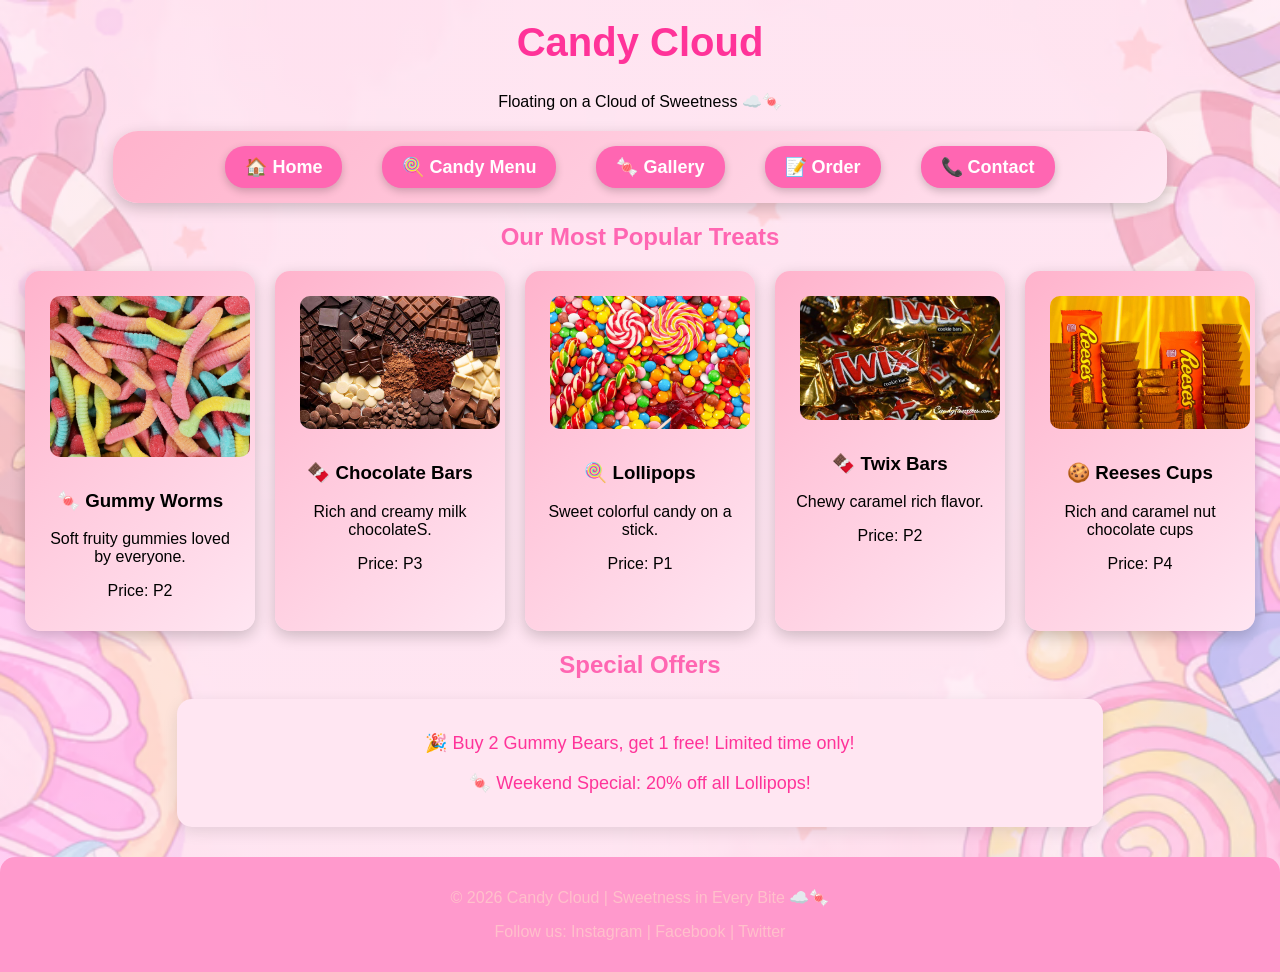
==== index.html @ 460499c3 "Initial commit of Candy Cloud website" ====
<!DOCTYPE html>
<html>

<head>
  <title>Candy Cloud</title>
  <link rel="stylesheet" href="style.css">
</head>

<body>

  <h1>Candy Cloud</h1>
  <p>Floating on a Cloud of Sweetness ☁️🍬</p>

  <nav class="candy-nav">
    <a href="index.html">🏠 Home</a>
    <a href="menu.html">🍭 Candy Menu</a>
    <a href="gallery.html">🍬 Gallery</a>
    <a href="order.html">📝 Order</a>
    <a href="contact.html">📞 Contact</a>
  </nav>

  <h2>Our Most Popular Treats</h2>
  <div class="candy-cards">

    <div class="candy-card">
      <img src="Images/sourgummy.png" alt="Gummy Worms">
      <h3>🍬 Gummy Worms</h3>
      <p>Soft fruity gummies loved by everyone.</p>
      <p>Price: P2</p>
    </div>

    <div class="candy-card">
      <img src="Images/chocolate.jpg" alt="Chocolate BarS">
      <h3>🍫 Chocolate Bars</h3>
      <p>Rich and creamy milk chocolateS.</p>
      <p>Price: P3</p>
    </div>

    <div class="candy-card">
      <img src="Images/Lollipop.jpeg" alt="Lollipop">
      <h3>🍭 Lollipops</h3>
      <p>Sweet colorful candy on a stick.</p>
      <p>Price: P1</p>
    </div>

    <div class="candy-card">
      <img src="Images/Twix.jpg" alt="Twix Bars">
      <h3>🍫 Twix Bars</h3>
      <p>Chewy caramel rich flavor.</p>
      <p>Price: P2</p>
    </div>

        <div class="candy-card">
            <img src="Images/reese's.jpg" alt="Reeses Peanut Butter Cups">
            <h3>🍪 Reeses Cups</h3>
            <p> Rich and caramel nut chocolate cups</p>
            <p>Price: P4</p>
        </div>

  </div>

  <h2>Special Offers</h2>
  <div class="offers">
    <p>🎉 Buy 2 Gummy Bears, get 1 free! Limited time only!</p>
    <p>🍬 Weekend Special: 20% off all Lollipops!</p>
  </div>

  <footer>
    <p>© 2026 Candy Cloud | Sweetness in Every Bite ☁️🍬</p>
    <p>Follow us: Instagram | Facebook | Twitter</p>
  </footer>

</body>
</html>
---- style.css ----
body {
    font-family: Arial, Helvetica, sans-serif;
    margin: 0;
    text-align: center;

    background-image: linear-gradient(rgba(255, 230, 242, 0.7), rgba(255, 230, 242, 0.7)),
                      url('Images/soft\ pink.avif');
    background-size: cover;
    background-repeat: no-repeat;
    background-position: center;
    background-attachment: fixed;
}


h1{
color: #ff3399;
font-size: 40px;
margin-top: 20px;
}

h2{
color: #ff66b2;
}


nav{
background-color: #ff99cc;
padding: 15px;
}

nav a{
color: white;
text-decoration: none;
font-weight: bold;
margin: 15px;
font-size: 18px;
}

nav a:hover{
color: #ffe6f2;
}

table {
    width: 80%;
    margin: 20px auto;
    border-collapse: collapse;
    font-family: 'Comic Sans MS', cursive, sans-serif;
}

th, td {
    padding: 12px 15px;
    border: 1px solid #ffb3cc;
    text-align: center;
}

th {
    background-color: #ff66b2;
    color: white;
    font-size: 18px;
}

tr {
    background-color: #ffd6e6;
    transition: all 0.3s ease; 
}


tr:hover {
    background-color: #ff99cc; 
    transform: scale(1.02);    
    box-shadow: 0 5px 10px rgba(255,182,193,0.3);
}


img{
margin: 10px;
border-radius: 10px;
}



form{
background-color: white;
width: 40%;
margin: auto;
padding: 20px;
border-radius: 10px;
}

input, select{
padding: 8px;
margin: 5px;
}

input[type="submit"]{
background-color: #ff66b2;
color: white;
border: none;
padding: 10px 20px;
cursor: pointer;
}

input[type="submit"]:hover{
background-color: #ff3399;
}


.candy-nav{
  display: flex;
  justify-content: center;
  background: linear-gradient(135deg, #ffb3cc, #ffe6f2);
  padding: 15px;
  border-radius: 25px;
  margin: 20px auto;
  width: 80%;
  box-shadow: 0 5px 15px rgba(0,0,0,0.2);
  font-family: 'Comic Sans MS', cursive, sans-serif;
}

.candy-nav a{
  color: white;
  text-decoration: none;
  font-weight: bold;
  font-size: 18px;
  margin: 0 20px;
  padding: 10px 20px;
  border-radius: 20px;
  transition: all 0.3s ease;
  background: #ff66b2;
  box-shadow: 0 3px 8px rgba(0,0,0,0.2);
}

.candy-nav a:hover{
  background: #ff3399;
  transform: scale(1.1);
  box-shadow: 0 5px 15px rgba(0,0,0,0.3);
}

.candy-cards{
  display: flex;
  flex-wrap: wrap;
  justify-content: center;
  gap: 20px;
  margin: 20px auto;
}

.candy-card {
    background: linear-gradient(135deg, #ffb3cc, #ffe6f2);
    width: 200px;
    padding: 15px;
    border-radius: 15px;
    box-shadow: 0 5px 15px rgba(0, 0, 0, 0.2);
    text-align: center;
    transition: transform 0.3s ease;
}

.candy-card img{
  width: 100%;
  border-radius: 10px;
}

.candy-card:hover{
  transform: scale(1.05);
}

.offers{
  background-color: #ffe6f2;
  width: 70%;
  margin: 20px auto;
  padding: 15px;
  border-radius: 15px;
  font-size: 18px;
  color: #ff3399;
  box-shadow: 0 5px 15px rgba(0,0,0,0.1);
}

footer{
  background-color: #ff99cc;
  color: pink;
  padding: 15px;
  text-align: center;
  margin-top: 30px;
  border-radius: 15px 15px 0 0;
}

.candy-form {
    background: linear-gradient(135deg, #ffb3cc, #ffe6f2); 
    width: 50%;
    margin: 20px auto;
    padding: 25px;
    border-radius: 15px;
    box-shadow: 0 5px 15px rgba(0,0,0,0.2);
    font-family: 'Comic Sans MS', cursive, sans-serif;
    text-align: left;
}

.candy-form input[type="submit"] {
    background-color: #ff66b2;
    color: pink;
    border: none;
    padding: 12px 25px;
    font-size: 16px;
    border-radius: 15px;
    cursor: pointer;
    transition: all 0.3s ease;
}

.candy-form input[type="submit"]:hover {
    background-color: #ff3399;
    transform: scale(1.05);
    box-shadow: 0 5px 10px rgba(255,182,193,0.5);
}
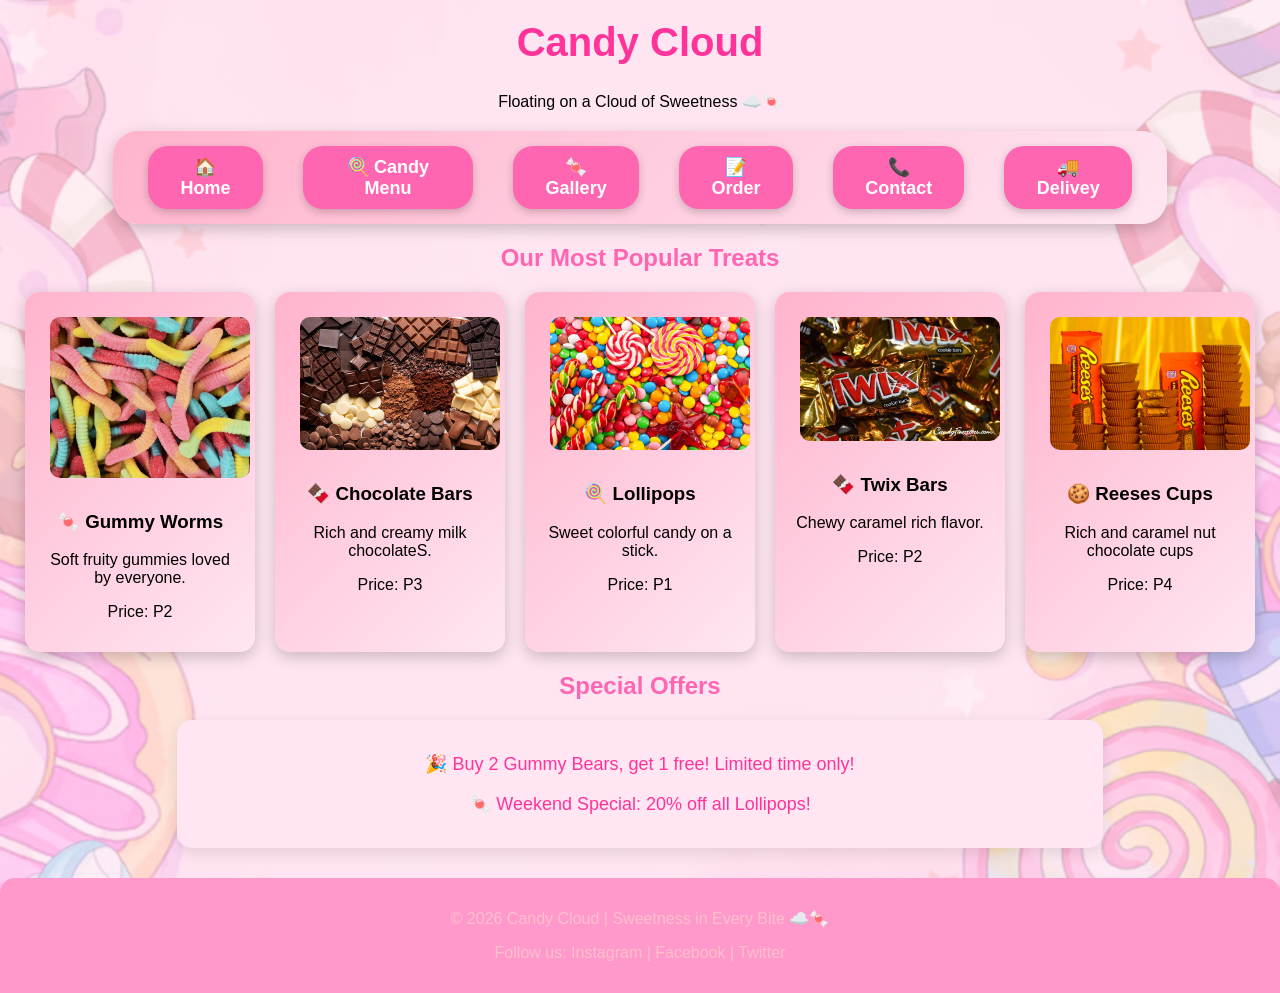
==== commit 354499ec: "Added delivery page,updated candy gallery as well as styling" ====
--- a/index.html
+++ b/index.html
@@ -17,6 +17,7 @@
     <a href="gallery.html">🍬 Gallery</a>
     <a href="order.html">📝 Order</a>
     <a href="contact.html">📞 Contact</a>
+    <a href="delivery.html">🚚 Delivey</a>
   </nav>
 
   <h2>Our Most Popular Treats</h2>
--- a/style.css
+++ b/style.css
@@ -209,4 +209,5 @@
     background-color: #ff3399;
     transform: scale(1.05);
     box-shadow: 0 5px 10px rgba(255,182,193,0.5);
-}+}
+
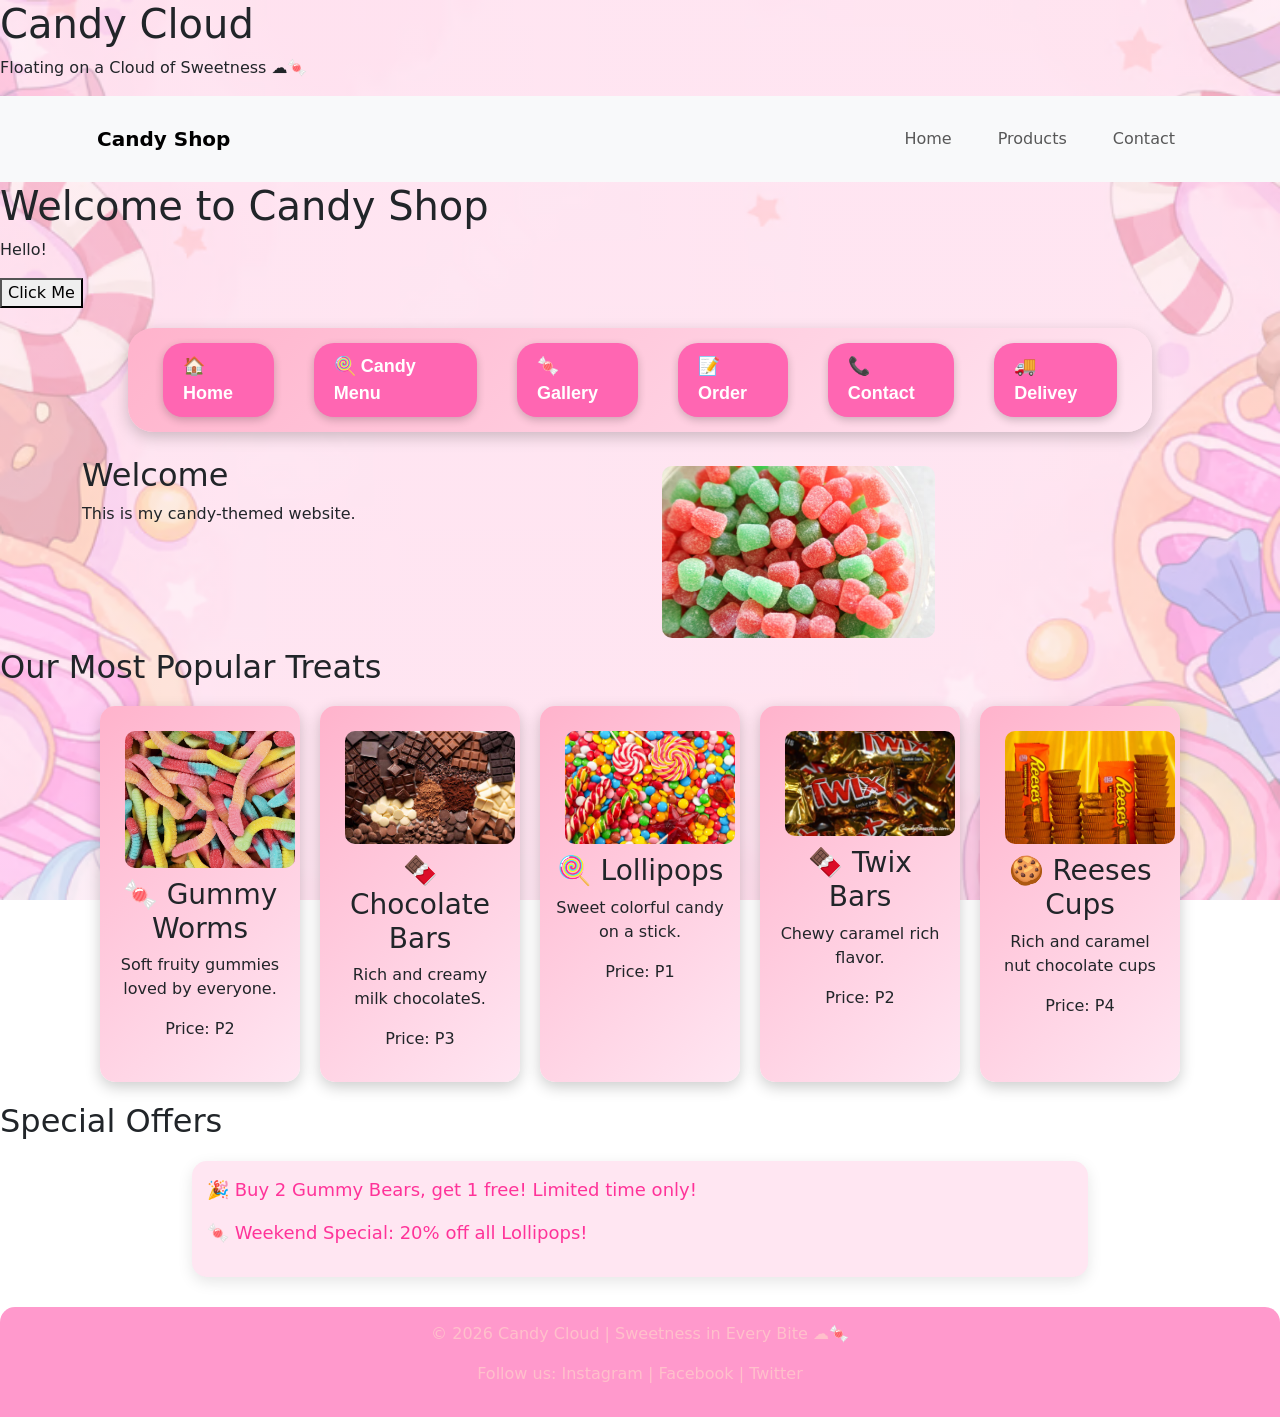
==== commit ddb2bd80: "Updated website with Bootstrap, CSS and JavaScript improvements" ====
--- a/index.html
+++ b/index.html
@@ -4,12 +4,42 @@
 <head>
   <title>Candy Cloud</title>
   <link rel="stylesheet" href="style.css">
+  <link href="https://cdn.jsdelivr.net/npm/bootstrap@5.3.0/dist/css/bootstrap.min.css" rel="stylesheet">
 </head>
 
 <body>
 
+<header>
   <h1>Candy Cloud</h1>
   <p>Floating on a Cloud of Sweetness ☁️🍬</p>
+</header>
+
+<nav class="navbar navbar-expand-lg navbar-light bg-light">
+  <div class="container">
+    <a class="navbar-brand" href="#">Candy Shop</a>
+
+    <div class="collapse navbar-collapse">
+      <ul class="navbar-nav ms-auto">
+      <a class="nav-link" href="#home">Home</a>
+      <a class="nav-link" href="#products">Products</a>
+      <a class="nav-link" href="#contact">Contact</a>
+      </ul>
+    </div>
+  </div>
+</nav>
+
+<h1 id="home">Welcome to Candy Shop</h1>
+
+<div id="products">
+</div>
+
+<div id="contact">
+  
+  <p id="text">Hello!</p>
+
+<button id="changeBtn">Click Me</button>
+
+</div>
 
   <nav class="candy-nav">
     <a href="index.html">🏠 Home</a>
@@ -19,6 +49,23 @@
     <a href="contact.html">📞 Contact</a>
     <a href="delivery.html">🚚 Delivey</a>
   </nav>
+
+  <div class="container mt-4">
+
+  <div class="row">
+
+    <div class="col-md-6">
+      <h2>Welcome</h2>
+      <p>This is my candy-themed website.</p>
+    </div>
+
+    <div class="col-md-6">
+      <img src="Images/Gum drops.jpg" class="img-fluid w-50" alt="image">
+    </div>
+
+  </div>
+
+</div>
 
   <h2>Our Most Popular Treats</h2>
   <div class="candy-cards">
@@ -66,10 +113,18 @@
     <p>🍬 Weekend Special: 20% off all Lollipops!</p>
   </div>
 
+
   <footer>
     <p>© 2026 Candy Cloud | Sweetness in Every Bite ☁️🍬</p>
     <p>Follow us: Instagram | Facebook | Twitter</p>
   </footer>
 
+  <script>
+document.getElementById("changeBtn").addEventListener("click", function () {
+    document.getElementById("text").innerHTML = "You clicked the button!";
+});
+</script>
+
 </body>
-</html>+</html>
+
--- a/style.css
+++ b/style.css
@@ -211,3 +211,14 @@
     box-shadow: 0 5px 10px rgba(255,182,193,0.5);
 }
 
+@media (max-width: 768px) {
+  .candy-cards {
+    flex-direction: column;
+    align-items: center;
+  }
+
+  .candy-form {
+    width: 90%;
+  }
+}
+
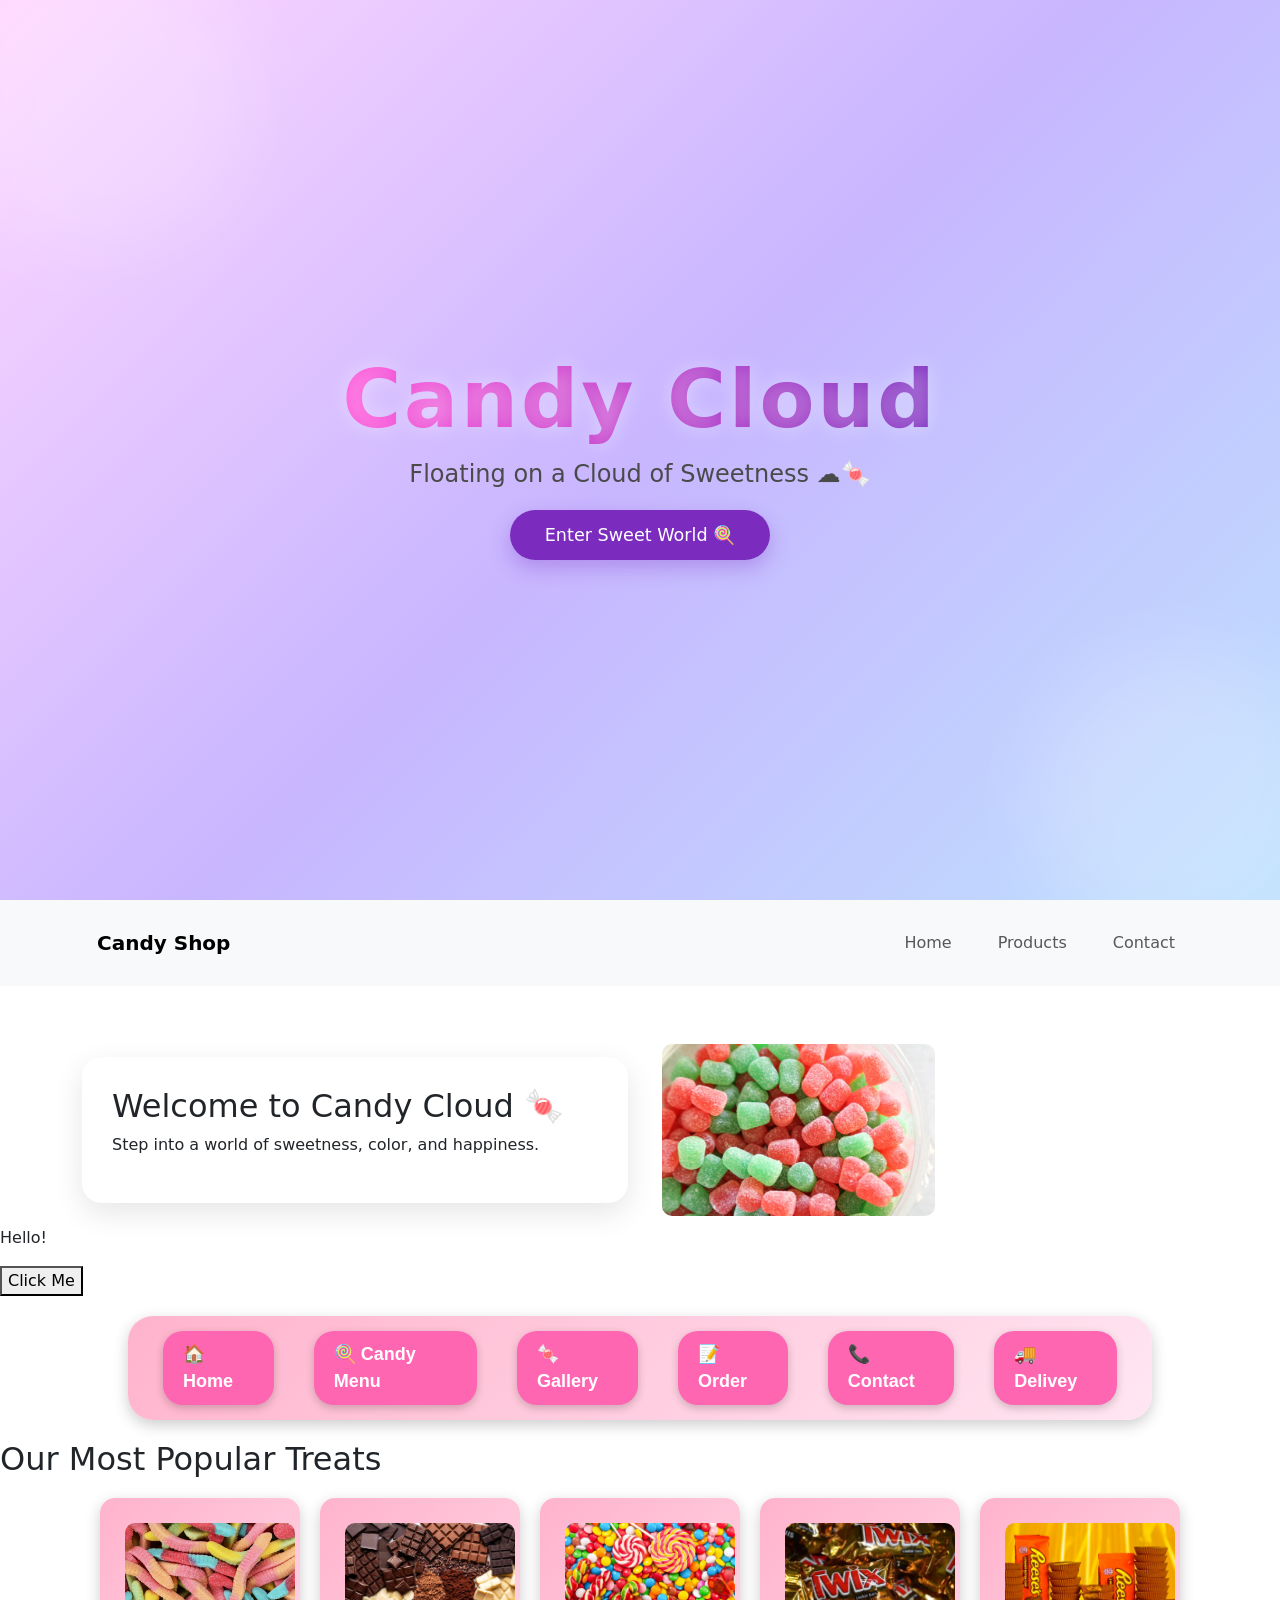
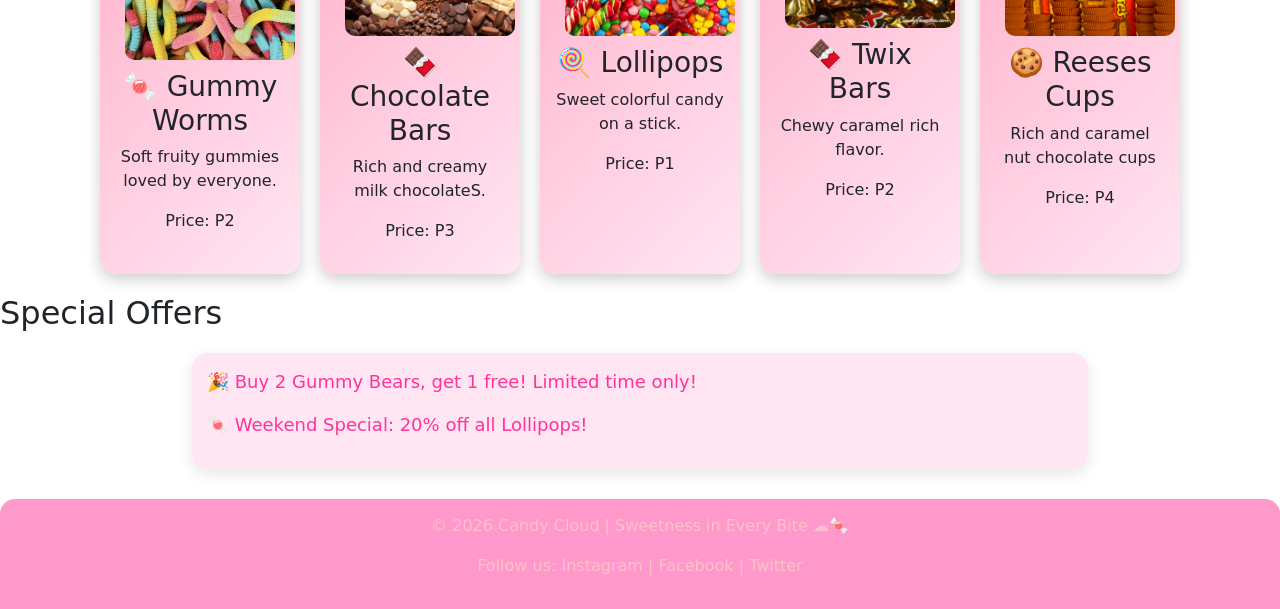
==== commit 54b474c9: "Updated website design and landing page" ====
--- a/index.html
+++ b/index.html
@@ -2,16 +2,34 @@
 <html>
 
 <head>
+  <meta charset="UTF-8">
+  <meta name="viewport" content="width=device-width, initial-scale=1.0">
+
   <title>Candy Cloud</title>
+
   <link rel="stylesheet" href="style.css">
+
   <link href="https://cdn.jsdelivr.net/npm/bootstrap@5.3.0/dist/css/bootstrap.min.css" rel="stylesheet">
 </head>
 
 <body>
 
-<header>
-  <h1>Candy Cloud</h1>
-  <p>Floating on a Cloud of Sweetness ☁️🍬</p>
+  <header class="hero-section">
+
+  <div class="overlay"></div>
+
+  <div class="hero-content">
+    <h1 class="logo-title">Candy Cloud</h1>
+
+    <p class="tagline">
+      Floating on a Cloud of Sweetness ☁️🍬
+    </p>
+
+    <a href="#products" class="enter-btn">
+      Enter Sweet World 🍭
+    </a>
+  </div>
+
 </header>
 
 <nav class="navbar navbar-expand-lg navbar-light bg-light">
@@ -28,7 +46,24 @@
   </div>
 </nav>
 
-<h1 id="home">Welcome to Candy Shop</h1>
+<section class="home-section container mt-5" id="home">
+  <div class="row align-items-center">
+
+    <div class="col-md-6">
+      <div class="info-card">
+        <h2>Welcome to Candy Cloud 🍬</h2>
+        <p>
+          Step into a world of sweetness, color, and happiness.
+        </p>
+      </div>
+    </div>
+
+    <div class="col-md-6">
+      <img src="Images/Gum drops.jpg" class="img-fluid w-50" alt="image">
+    </div>
+
+  </div>
+</section>
 
 <div id="products">
 </div>
@@ -49,23 +84,6 @@
     <a href="contact.html">📞 Contact</a>
     <a href="delivery.html">🚚 Delivey</a>
   </nav>
-
-  <div class="container mt-4">
-
-  <div class="row">
-
-    <div class="col-md-6">
-      <h2>Welcome</h2>
-      <p>This is my candy-themed website.</p>
-    </div>
-
-    <div class="col-md-6">
-      <img src="Images/Gum drops.jpg" class="img-fluid w-50" alt="image">
-    </div>
-
-  </div>
-
-</div>
 
   <h2>Our Most Popular Treats</h2>
   <div class="candy-cards">
--- a/style.css
+++ b/style.css
@@ -222,3 +222,89 @@
   }
 }
 
+.hero-section{
+    height:100vh;
+    background: linear-gradient(135deg, #ffd6ff, #c8b6ff, #bde0fe);
+    display:flex;
+    justify-content:center;
+    align-items:center;
+    text-align:center;
+    position:relative;
+    overflow:hidden;
+}
+
+.hero-section::before,
+.hero-section::after{
+    content:"";
+    position:absolute;
+    width:300px;
+    height:300px;
+    background:rgba(255,255,255,0.2);
+    border-radius:50%;
+    filter:blur(40px);
+    animation: float 6s infinite alternate;
+}
+
+.hero-section::before{
+    top:-50px;
+    left:-50px;
+}
+
+.hero-section::after{
+    bottom:-50px;
+    right:-50px;
+}
+
+@keyframes float{
+    from{
+        transform:translateY(0px);
+    }
+    to{
+        transform:translateY(30px);
+    }
+}
+
+.hero-content{
+    position:relative;
+    z-index:2;
+}
+
+.logo-title{
+    font-size:5rem;
+    font-weight:bold;
+    background: linear-gradient(to right, #ff4fd8, #7b2cbf);
+    -webkit-background-clip:text;
+    -webkit-text-fill-color:transparent;
+    text-shadow: 0 0 20px rgba(255,255,255,0.4);
+    letter-spacing:3px;
+}
+
+.tagline{
+    font-size:1.5rem;
+    color:#4a4a4a;
+    margin-bottom:30px;
+}
+
+.enter-btn{
+    padding:15px 35px;
+    background:#7b2cbf;
+    color:white;
+    text-decoration:none;
+    border-radius:50px;
+    font-size:1.1rem;
+    transition:0.3s ease;
+    box-shadow:0 8px 20px rgba(123,44,191,0.3);
+}
+
+.enter-btn:hover{
+    background:#5a189a;
+    transform:translateY(-3px);
+}
+
+.info-card{
+    background: white;
+    padding: 30px;
+    border-radius: 20px;
+    box-shadow: 0 10px 30px rgba(0,0,0,0.1);
+}
+
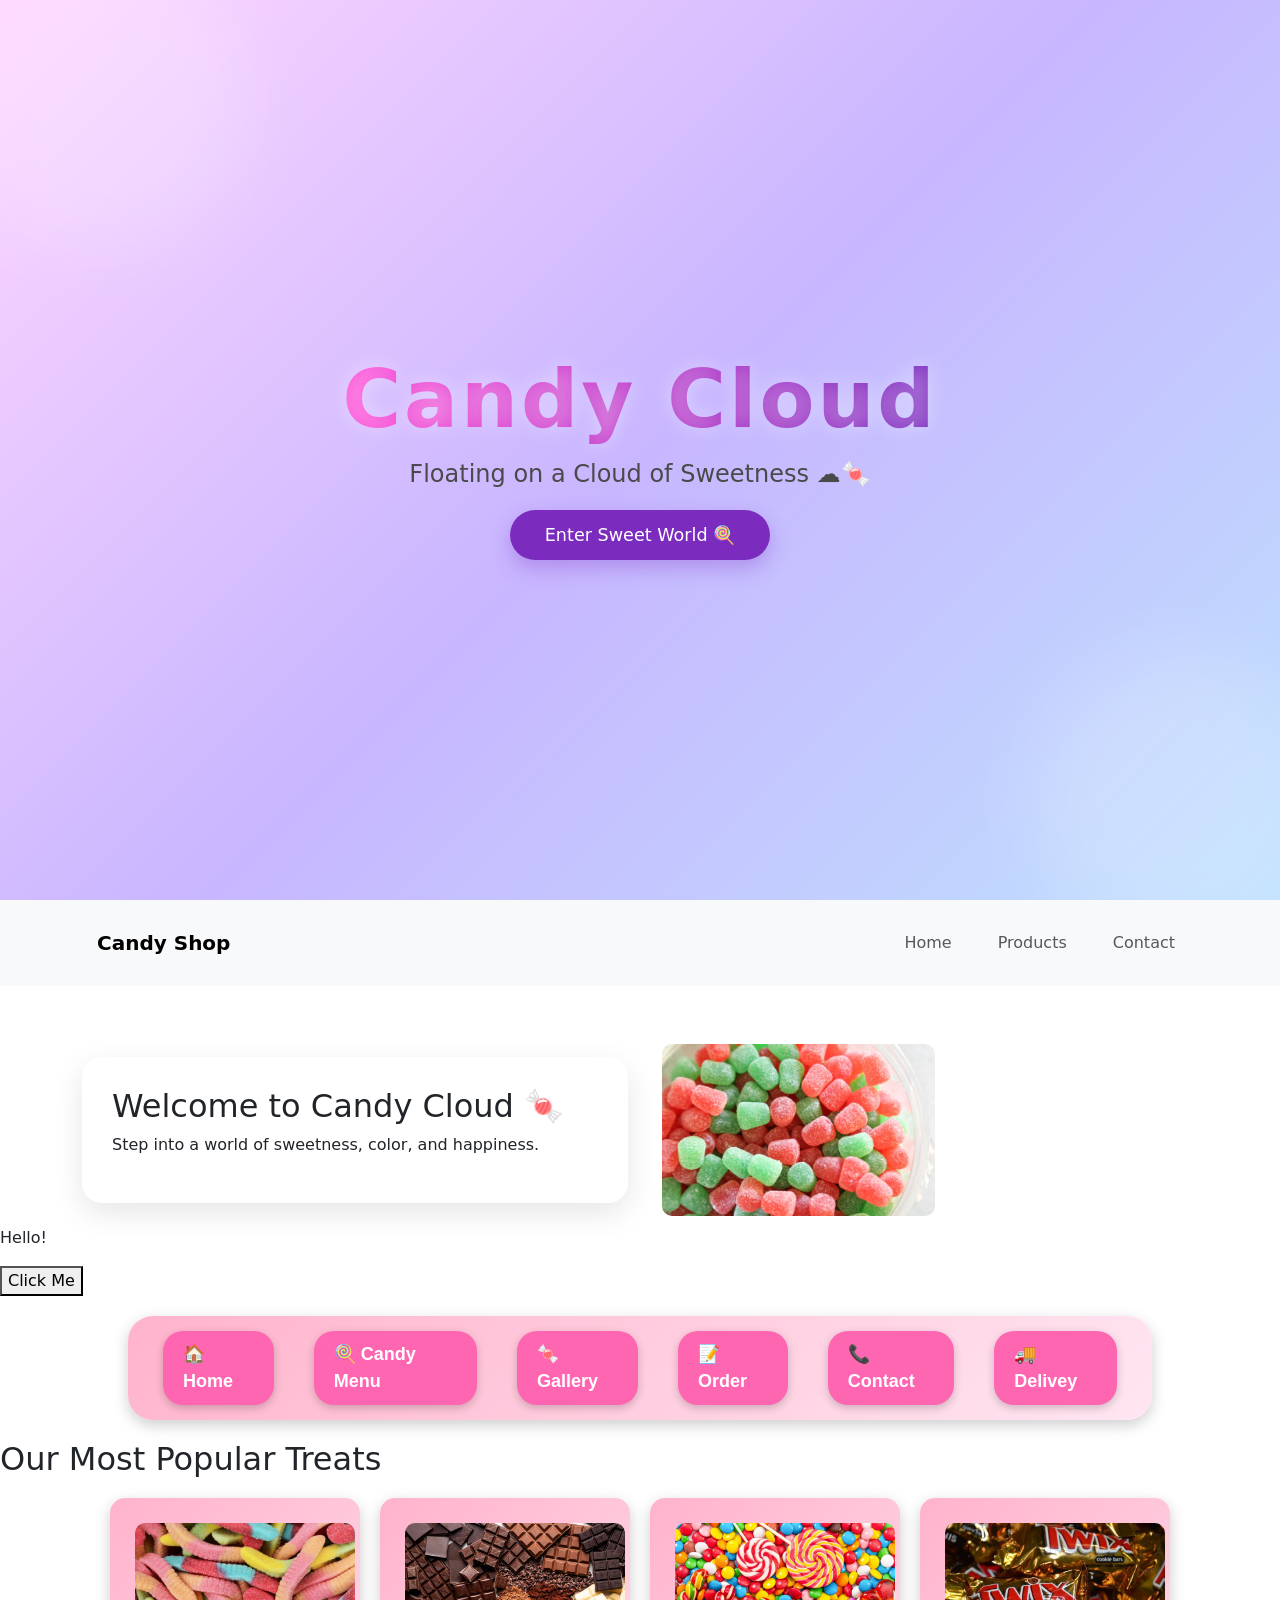
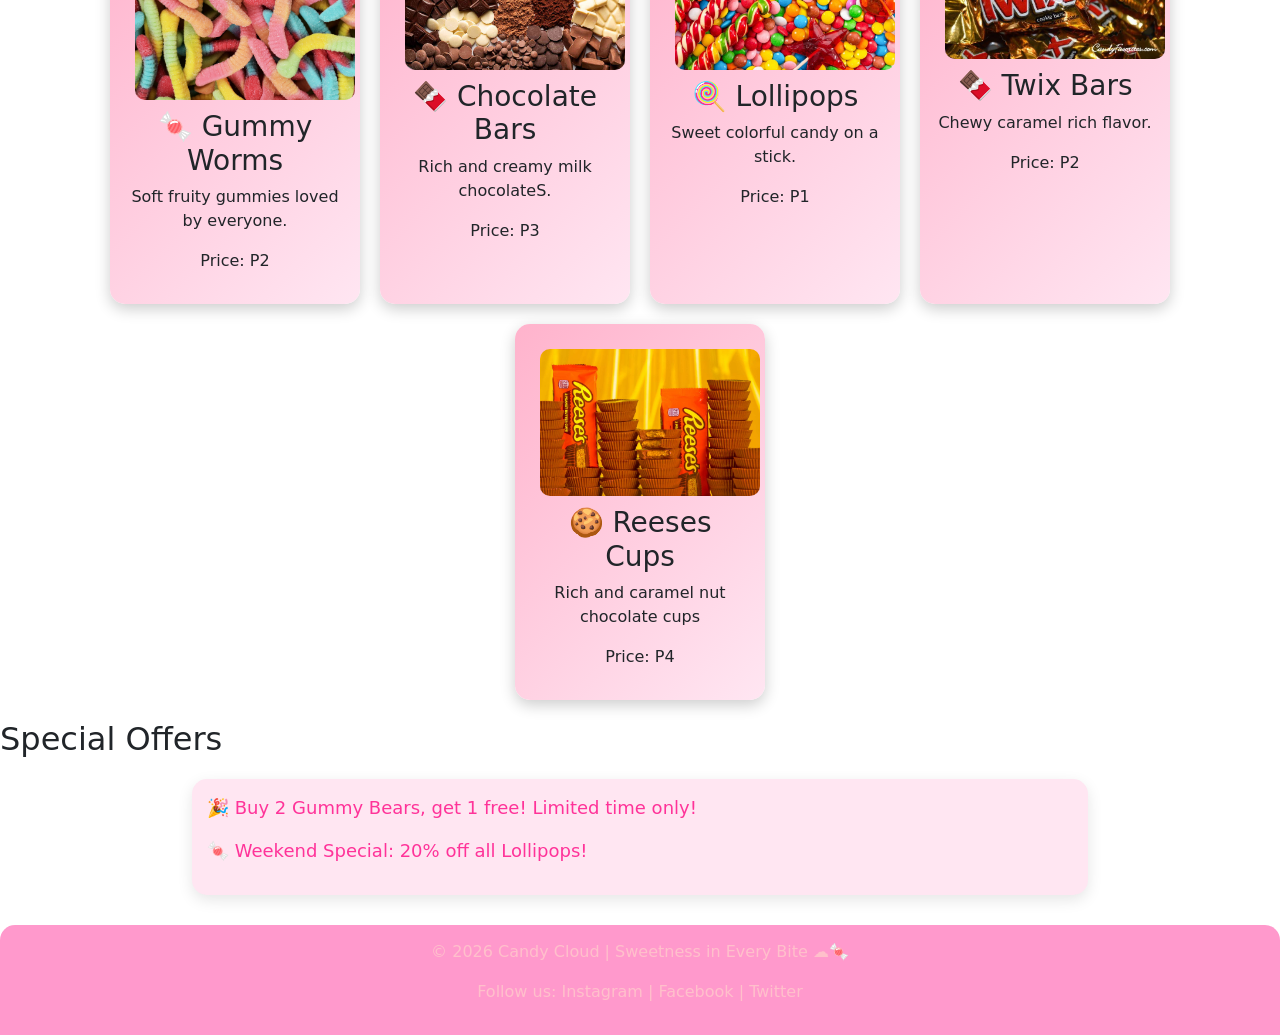
==== commit 3df8e95a: "Fixed mobile responsivness" ====
--- a/index.html
+++ b/index.html
@@ -34,15 +34,31 @@
 
 <nav class="navbar navbar-expand-lg navbar-light bg-light">
   <div class="container">
+
     <a class="navbar-brand" href="#">Candy Shop</a>
 
-    <div class="collapse navbar-collapse">
+    <button class="navbar-toggler" type="button" data-bs-toggle="collapse" data-bs-target="#navbarNav">
+      <span class="navbar-toggler-icon"></span>
+    </button>
+
+    <div class="collapse navbar-collapse" id="navbarNav">
       <ul class="navbar-nav ms-auto">
-      <a class="nav-link" href="#home">Home</a>
-      <a class="nav-link" href="#products">Products</a>
-      <a class="nav-link" href="#contact">Contact</a>
+
+        <li class="nav-item">
+          <a class="nav-link" href="#home">Home</a>
+        </li>
+
+        <li class="nav-item">
+          <a class="nav-link" href="#products">Products</a>
+        </li>
+
+        <li class="nav-item">
+          <a class="nav-link" href="#contact">Contact</a>
+        </li>
+
       </ul>
     </div>
+
   </div>
 </nav>
 
@@ -137,11 +153,9 @@
     <p>Follow us: Instagram | Facebook | Twitter</p>
   </footer>
 
-  <script>
-document.getElementById("changeBtn").addEventListener("click", function () {
-    document.getElementById("text").innerHTML = "You clicked the button!";
-});
-</script>
+  <script src="https://cdn.jsdelivr.net/npm/bootstrap@5.3.0/dist/js/bootstrap.bundle.min.js">
+    
+  </script>
 
 </body>
 </html>
--- a/style.css
+++ b/style.css
@@ -146,7 +146,7 @@
 
 .candy-card {
     background: linear-gradient(135deg, #ffb3cc, #ffe6f2);
-    width: 200px;
+    width: 250px;
     padding: 15px;
     border-radius: 15px;
     box-shadow: 0 5px 15px rgba(0, 0, 0, 0.2);
@@ -308,3 +308,16 @@
     box-shadow: 0 10px 30px rgba(0,0,0,0.1);
 }
 
+@media (max-width: 768px){
+    .candy-cards{
+        flex-direction: column;
+        align-items: center;
+    }
+
+    .candy-card{
+        width: 90%;
+    }
+}
+
+
+
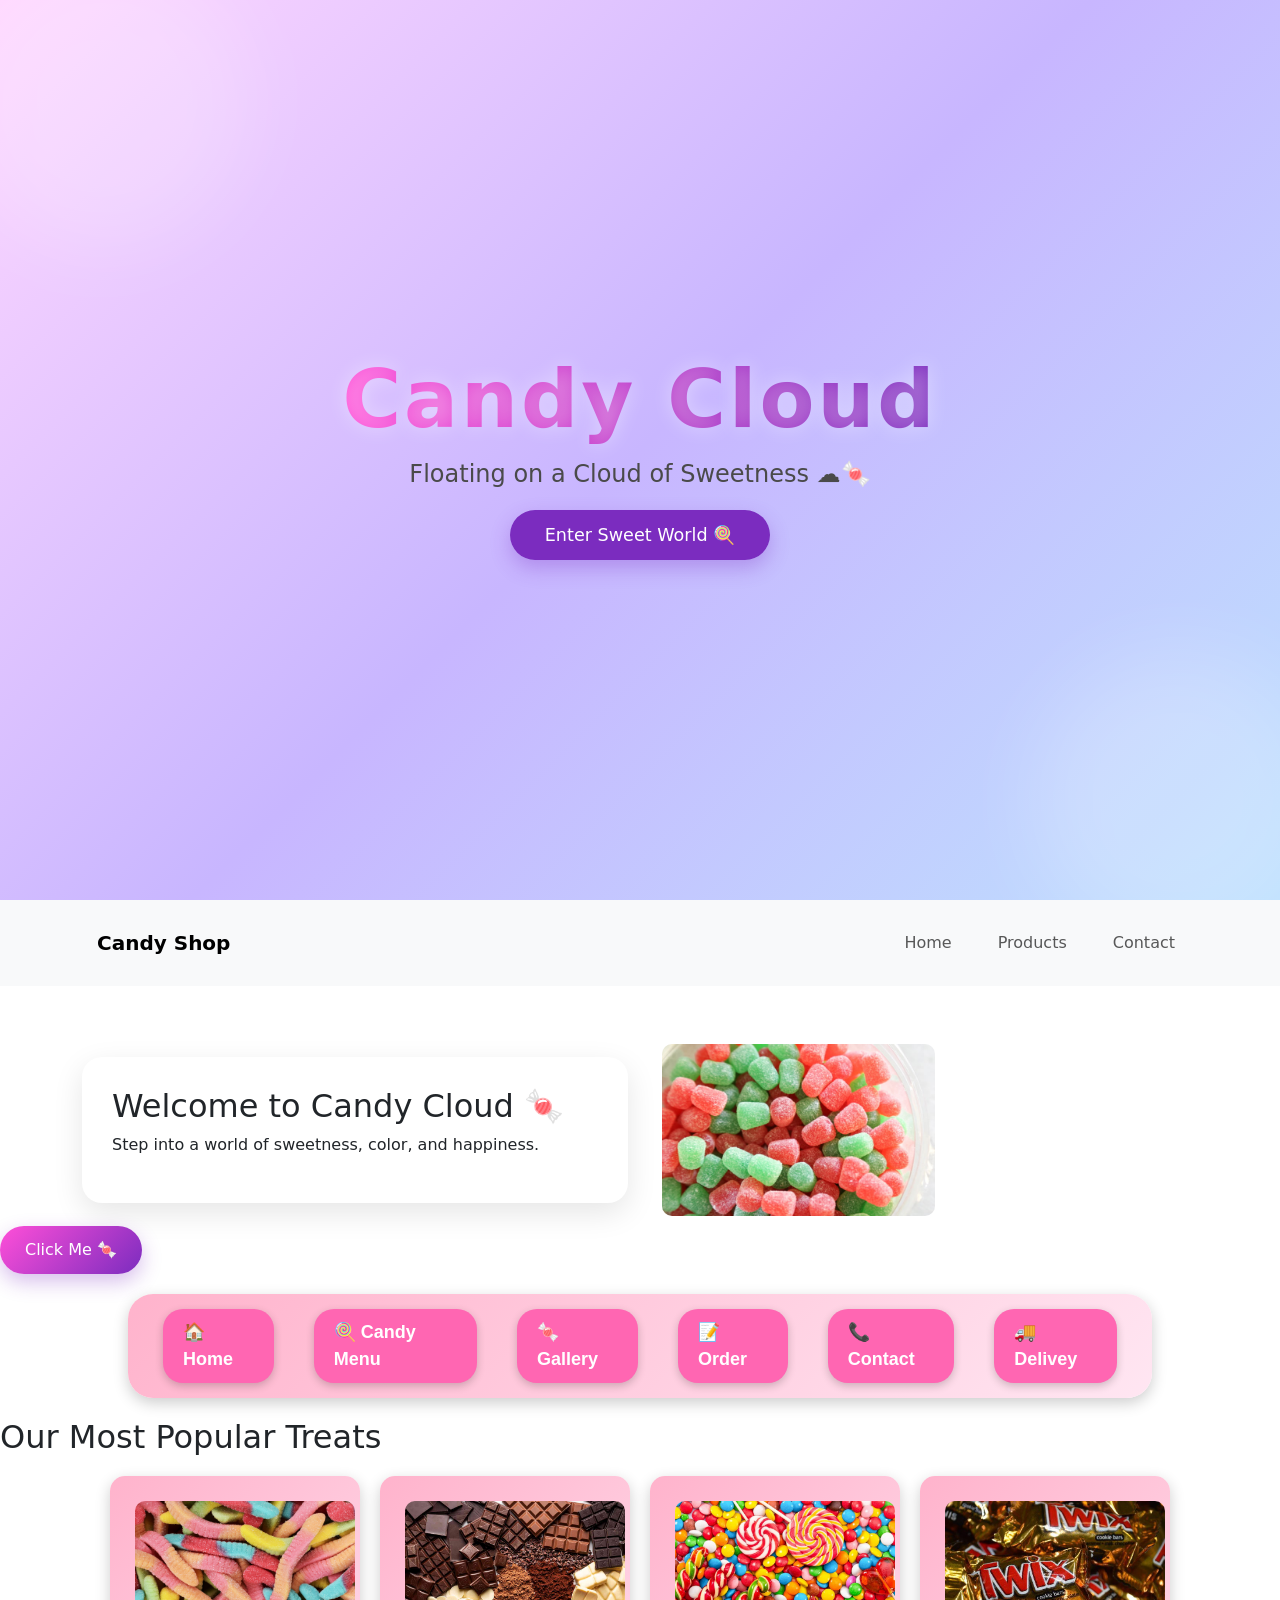
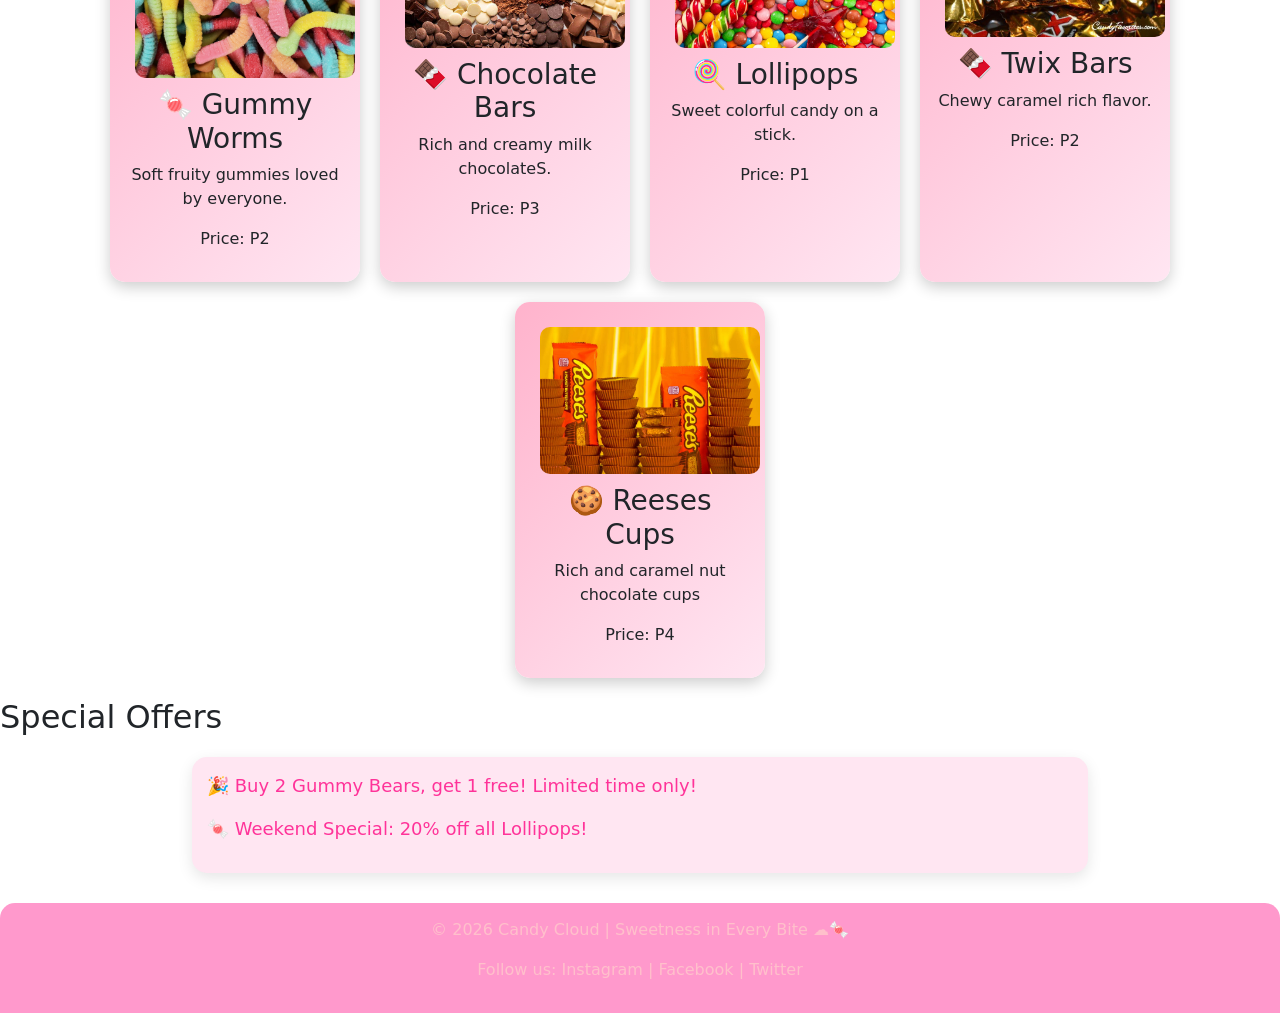
==== commit 956298f6: "Updated button feature" ====
--- a/index.html
+++ b/index.html
@@ -32,6 +32,7 @@
 
 </header>
 
+
 <nav class="navbar navbar-expand-lg navbar-light bg-light">
   <div class="container">
 
@@ -62,6 +63,7 @@
   </div>
 </nav>
 
+
 <section class="home-section container mt-5" id="home">
   <div class="row align-items-center">
 
@@ -81,16 +83,9 @@
   </div>
 </section>
 
-<div id="products">
-</div>
-
-<div id="contact">
-  
-  <p id="text">Hello!</p>
-
-<button id="changeBtn">Click Me</button>
-
-</div>
+<button class="candy-btn">
+  Click Me 🍬
+</button>
 
   <nav class="candy-nav">
     <a href="index.html">🏠 Home</a>
@@ -153,9 +148,12 @@
     <p>Follow us: Instagram | Facebook | Twitter</p>
   </footer>
 
-  <script src="https://cdn.jsdelivr.net/npm/bootstrap@5.3.0/dist/js/bootstrap.bundle.min.js">
-    
-  </script>
+  <script>
+document.getElementById("candyBtn").addEventListener("click", function () {
+    document.getElementById("message").innerHTML = "🍬 Sweet choice!";
+});
+</script>
+
 
 </body>
 </html>
--- a/style.css
+++ b/style.css
@@ -319,5 +319,26 @@
     }
 }
 
-
-
+.candy-btn{
+    background: linear-gradient(135deg, #ff4fd8, #7b2cbf);
+    color: white;
+    border: none;
+    padding: 12px 25px;
+    border-radius: 30px;
+    font-size: 16px;
+    cursor: pointer;
+    transition: all 0.3s ease;
+    box-shadow: 0 8px 20px rgba(123,44,191,0.3);
+}
+
+.candy-btn:hover{
+    transform: scale(1.1);
+    box-shadow: 0 12px 25px rgba(123,44,191,0.5);
+}
+
+.candy-btn:active{
+    transform: scale(0.95);
+}
+
+
+
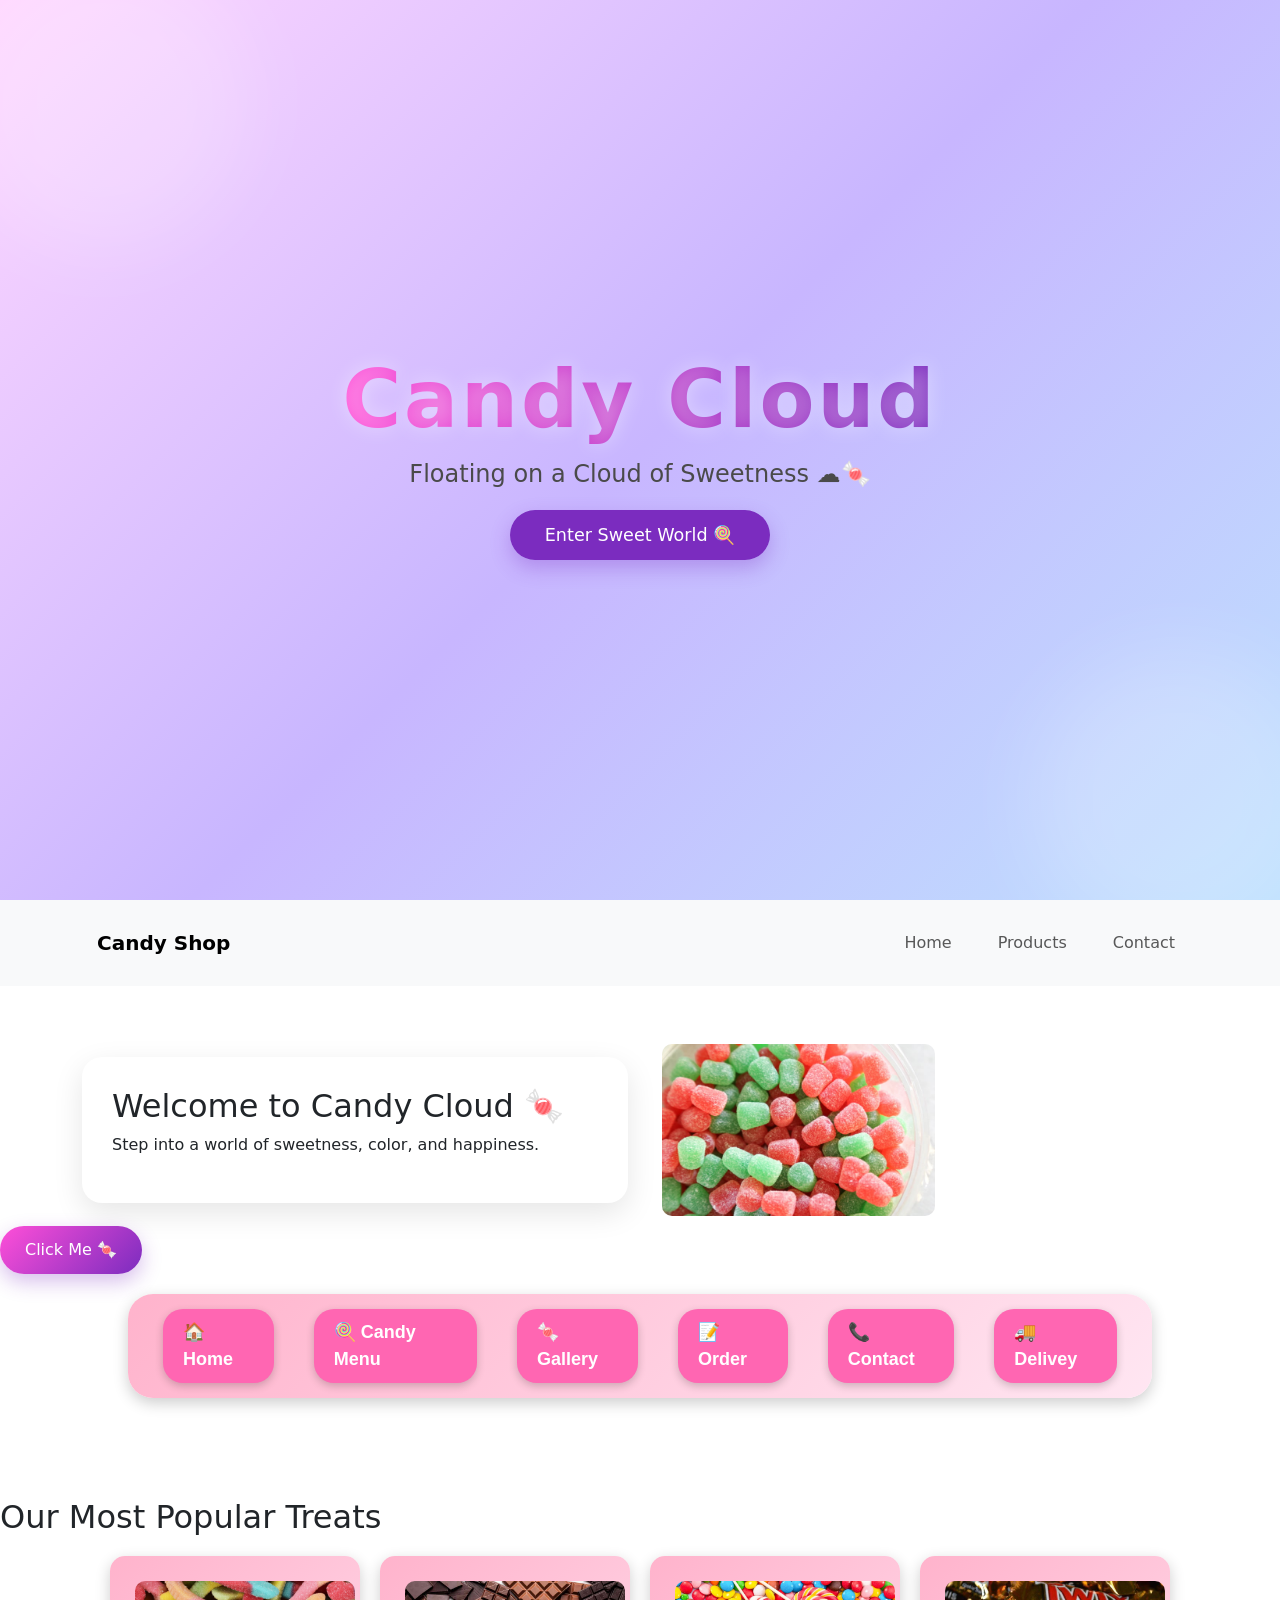
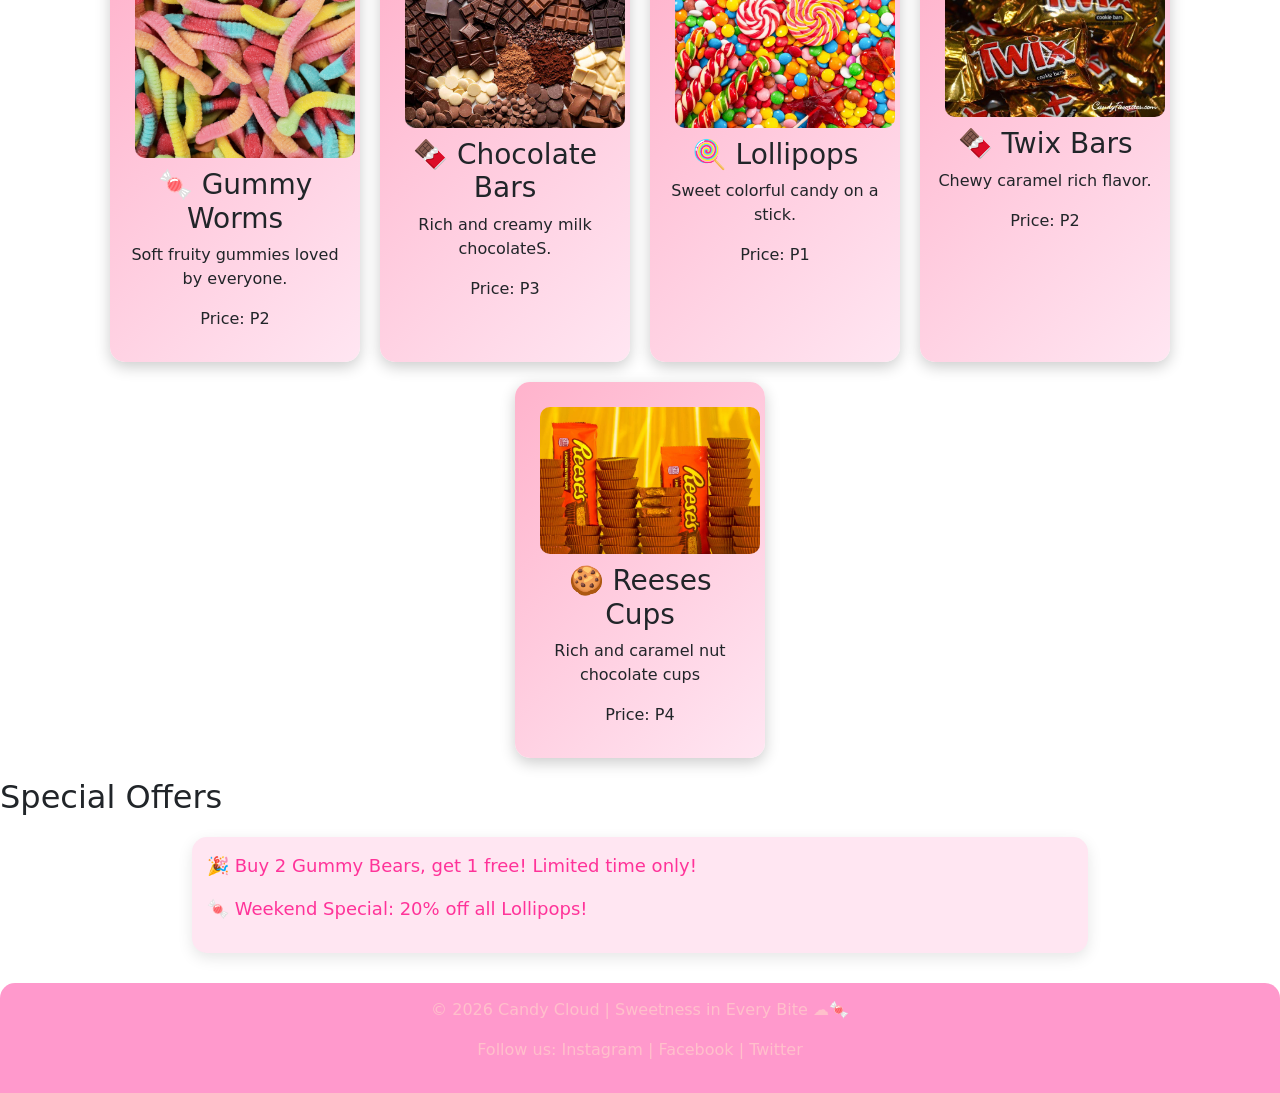
==== commit 32d99cfb: "Updated button feature and failed,looing for possible solutions" ====
--- a/index.html
+++ b/index.html
@@ -26,8 +26,9 @@
     </p>
 
     <a href="#products" class="enter-btn">
-      Enter Sweet World 🍭
-    </a>
+  Enter Sweet World 🍭
+</a>
+
   </div>
 
 </header>
@@ -83,9 +84,11 @@
   </div>
 </section>
 
-<button class="candy-btn">
+<button id="candyBtn" class="candy-btn">
   Click Me 🍬
 </button>
+
+<p id="message"></p>
 
   <nav class="candy-nav">
     <a href="index.html">🏠 Home</a>
@@ -96,8 +99,11 @@
     <a href="delivery.html">🚚 Delivey</a>
   </nav>
 
-  <h2>Our Most Popular Treats</h2>
-  <div class="candy-cards">
+  <section id="products">
+
+<h2>Our Most Popular Treats</h2>
+
+<div class="candy-cards">
 
     <div class="candy-card">
       <img src="Images/sourgummy.png" alt="Gummy Worms">
@@ -135,6 +141,7 @@
         </div>
 
   </div>
+</section>
 
   <h2>Special Offers</h2>
   <div class="offers">
@@ -149,8 +156,10 @@
   </footer>
 
   <script>
-document.getElementById("candyBtn").addEventListener("click", function () {
+document.addEventListener("DOMContentLoaded", function () {
+  document.getElementById("candyBtn").addEventListener("click", function () {
     document.getElementById("message").innerHTML = "🍬 Sweet choice!";
+  });
 });
 </script>
 
--- a/style.css
+++ b/style.css
@@ -340,5 +340,12 @@
     transform: scale(0.95);
 }
 
-
-
+html{
+    scroll-behavior: smooth;
+}
+
+#products{
+    padding-top: 80px;
+}
+
+
